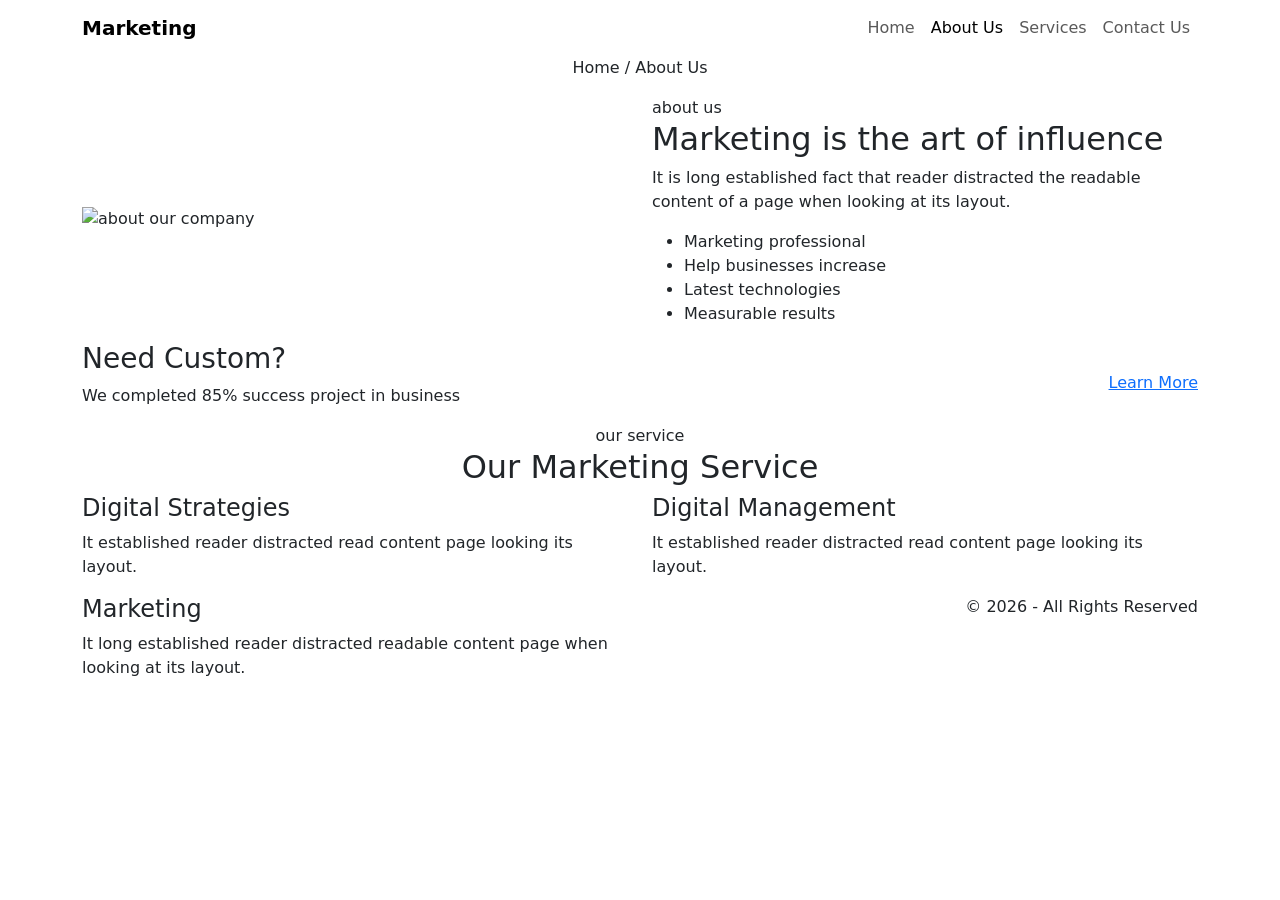
==== about.html @ 9dd2e95c "add about, services and contact pages" ====
<!DOCTYPE html>
<html lang="en">
<head>
  <meta charset="UTF-8">
  <meta name="viewport" content="width=device-width, initial-scale=1.0">
  <title>About Us - Marketing Agency</title>
  <link href="https://fonts.googleapis.com/css2?family=Manrope:wght@400;600;700;800&family=Roboto:wght@400;600;700&display=swap" rel="stylesheet">
  <link href="https://cdn.jsdelivr.net/npm/bootstrap@5.3.0/dist/css/bootstrap.min.css" rel="stylesheet">
  <link rel="stylesheet" href="css/main.css">
</head>
<body>

  <header>
    <nav class="navbar navbar-expand-lg navbar-light bg-white fixed-top">
      <div class="container">
        <a class="navbar-brand fw-bold" href="index.html">Marketing</a>
        <button class="navbar-toggler" type="button" data-bs-toggle="collapse" data-bs-target="#navbarNav">
          <span class="navbar-toggler-icon"></span>
        </button>
        <div class="collapse navbar-collapse" id="navbarNav">
          <ul class="navbar-nav ms-auto">
            <li class="nav-item"><a class="nav-link" href="index.html">Home</a></li>
            <li class="nav-item"><a class="nav-link active" href="about.html">About Us</a></li>
            <li class="nav-item"><a class="nav-link" href="services.html">Services</a></li>
            <li class="nav-item"><a class="nav-link" href="contact.html">Contact Us</a></li>
          </ul>
        </div>
      </div>
    </nav>
  </header>

  <!-- page title -->
  <section class="page-hero">
    <div class="container text-center">
      <h1>About Us</h1>
      <p>Home / About Us</p>
    </div>
  </section>

  <!-- about content -->
  <section class="about-section">
    <div class="container">
      <div class="row align-items-center">
        <div class="col-lg-6">
          <img src="https://themes.webswaala.com/CMS/WW179/wp-content/uploads/2026/01/about-1.jpg" alt="about our company" class="img-fluid">
        </div>
        <div class="col-lg-6">
          <span class="section-title">about us</span>
          <h2>Marketing is the art of influence</h2>
          <p>It is long established fact that reader distracted the readable content of a page when looking at its layout.</p>
          <ul class="check-list">
            <li>Marketing professional</li>
            <li>Help businesses increase</li>
            <li>Latest technologies</li>
            <li>Measurable results</li>
          </ul>
        </div>
      </div>
    </div>
  </section>

  <!-- extra info section -->
  <section class="need-custom-section">
    <div class="container">
      <div class="row align-items-center">
        <div class="col-md-8">
          <h3>Need Custom?</h3>
          <p>We completed 85% success project in business</p>
        </div>
        <div class="col-md-4 text-md-end">
          <a href="contact.html" class="btn-main">Learn More</a>
        </div>
      </div>
    </div>
  </section>

  <!-- services short -->
  <section class="services-section">
    <div class="container">
      <div class="text-center">
        <span class="section-title">our service</span>
        <h2>Our Marketing Service</h2>
      </div>
      <div class="row">
        <div class="col-md-6">
          <div class="service-card">
            <h4>Digital Strategies</h4>
            <p>It established reader distracted read content page looking its layout.</p>
          </div>
        </div>
        <div class="col-md-6">
          <div class="service-card">
            <h4>Digital Management</h4>
            <p>It established reader distracted read content page looking its layout.</p>
          </div>
        </div>
      </div>
    </div>
  </section>

  <footer>
    <div class="container">
      <div class="row">
        <div class="col-md-6">
          <h4>Marketing</h4>
          <p>It long established reader distracted readable content page when looking at its layout.</p>
        </div>
        <div class="col-md-6 text-md-end">
          <p>&copy; 2026 - All Rights Reserved</p>
        </div>
      </div>
    </div>
  </footer>

  <script src="https://cdn.jsdelivr.net/npm/bootstrap@5.3.0/dist/js/bootstrap.bundle.min.js"></script>
</body>
</html>
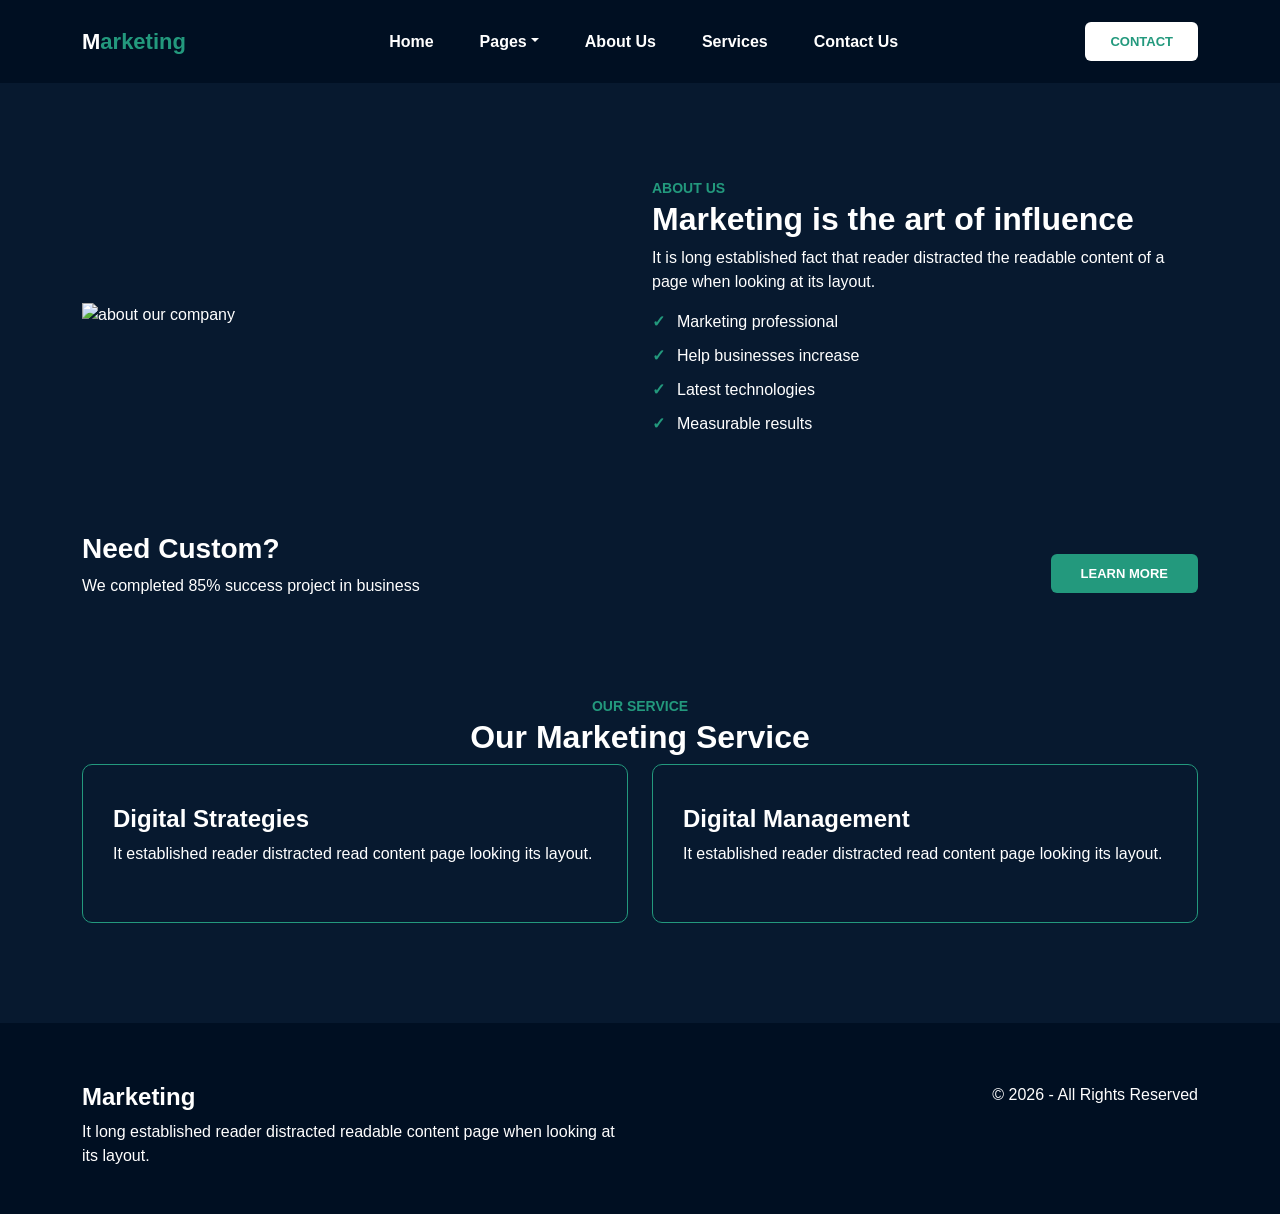
==== commit a2c80048: "add team, faq and pricing pages, unify navigation, fix map location" ====
--- a/about.html
+++ b/about.html
@@ -11,23 +11,32 @@
 <body>
 
   <header>
-    <nav class="navbar navbar-expand-lg navbar-light bg-white fixed-top">
-      <div class="container">
-        <a class="navbar-brand fw-bold" href="index.html">Marketing</a>
-        <button class="navbar-toggler" type="button" data-bs-toggle="collapse" data-bs-target="#navbarNav">
-          <span class="navbar-toggler-icon"></span>
-        </button>
-        <div class="collapse navbar-collapse" id="navbarNav">
-          <ul class="navbar-nav ms-auto">
-            <li class="nav-item"><a class="nav-link" href="index.html">Home</a></li>
-            <li class="nav-item"><a class="nav-link active" href="about.html">About Us</a></li>
-            <li class="nav-item"><a class="nav-link" href="services.html">Services</a></li>
-            <li class="nav-item"><a class="nav-link" href="contact.html">Contact Us</a></li>
-          </ul>
-        </div>
+  <nav class="navbar navbar-expand-lg fixed-top">
+    <div class="container">
+      <a class="navbar-brand fw-bold" href="index.html">M<span>arketing</span></a>
+      <button class="navbar-toggler" type="button" data-bs-toggle="collapse" data-bs-target="#navbarNav">
+        <span class="navbar-toggler-icon"></span>
+      </button>
+      <div class="collapse navbar-collapse justify-content-center" id="navbarNav">
+        <ul class="navbar-nav">
+          <li class="nav-item"><a class="nav-link" href="index.html">Home</a></li>
+          <li class="nav-item dropdown">
+            <a class="nav-link dropdown-toggle" href="#" data-bs-toggle="dropdown">Pages</a>
+            <ul class="dropdown-menu">
+              <li><a class="dropdown-item" href="team.html">Team</a></li>
+              <li><a class="dropdown-item" href="faq.html">Faq</a></li>
+              <li><a class="dropdown-item" href="pricing.html">Pricing Plan</a></li>
+            </ul>
+          </li>
+          <li class="nav-item"><a class="nav-link" href="about.html">About Us</a></li>
+          <li class="nav-item"><a class="nav-link" href="services.html">Services</a></li>
+          <li class="nav-item"><a class="nav-link" href="contact.html">Contact Us</a></li>
+        </ul>
       </div>
-    </nav>
-  </header>
+      <a href="contact.html" class="btn-contact">Contact</a>
+    </div>
+  </nav>
+</header>
 
   <!-- page title -->
   <section class="page-hero">
--- a/css/main.css
+++ b/css/main.css
@@ -0,0 +1,453 @@
+body {
+  font-family: 'Manrope', sans-serif;
+  color: #ffffff;
+  background-color: #07192F;
+  margin: 0;
+  padding: 0;
+}
+
+h1, h2, h3, h4 {
+  font-family: 'Roboto', sans-serif;
+  font-weight: 700;
+  color: #ffffff;
+}
+
+a {
+  text-decoration: none;
+}
+
+.section-title {
+  color: #23997D;
+  text-transform: uppercase;
+  font-weight: 700;
+  font-size: 14px;
+}
+
+.btn-main {
+  background-color: #23997D;
+  color: #ffffff;
+  padding: 12px 30px;
+  border: none;
+  border-radius: 6px;
+  text-transform: uppercase;
+  font-size: 13px;
+  font-weight: 700;
+  transition: 0.3s;
+}
+
+.btn-main:hover {
+  background-color: #ffffff;
+  color: #23997D;
+}
+
+@keyframes slideInLeft {
+  from { opacity: 0; transform: translateX(-40px); }
+  to { opacity: 1; transform: translateX(0); }
+}
+
+.animate-left {
+  animation: slideInLeft 0.8s ease forwards;
+}
+
+/* header */
+.navbar {
+  background-color: #000F22;
+  padding: 20px 0;
+}
+
+.navbar .navbar-brand {
+  color: #ffffff;
+  font-size: 22px;
+}
+
+.navbar .navbar-brand span {
+  color: #23997D;
+}
+
+.navbar .nav-link {
+  color: #ffffff;
+  font-weight: 600;
+  margin: 0 15px;
+}
+
+.navbar .nav-link:hover,
+.navbar .nav-link.active {
+  color: #23997D;
+}
+
+.navbar .dropdown-menu {
+  background-color: #000F22;
+  border: none;
+}
+
+.navbar .dropdown-item {
+  color: #ffffff;
+}
+
+.navbar .dropdown-item:hover {
+  background-color: #23997D;
+  color: #ffffff;
+}
+
+.btn-contact {
+  background-color: #ffffff;
+  color: #23997D;
+  padding: 10px 25px;
+  border-radius: 6px;
+  font-weight: 700;
+  font-size: 13px;
+  text-transform: uppercase;
+}
+
+/* hero */
+.hero-slide {
+  padding: 180px 0 100px;
+  min-height: 700px;
+  display: flex;
+  align-items: center;
+}
+
+.hero-slide .hero-img {
+  width: 500px;
+  height: 500px;
+  border-radius: 50%;
+  border: 8px solid #23997D;
+  object-fit: cover;
+}
+
+/* about */
+.about-section {
+  padding: 80px 0;
+}
+
+.about-img-wrap {
+  transition: 0.4s;
+}
+
+.about-img-wrap:hover {
+  transform: scale(1.03);
+}
+
+.check-list {
+  list-style: none;
+  padding-left: 0;
+}
+
+.check-list li {
+  margin-bottom: 10px;
+  padding-left: 25px;
+  position: relative;
+}
+
+.check-list li::before {
+  content: "✓";
+  color: #23997D;
+  font-weight: bold;
+  position: absolute;
+  left: 0;
+}
+
+.need-custom-box {
+  background-color: #0C2038;
+  border-radius: 10px;
+  padding: 30px;
+  margin-top: 30px;
+}
+
+.live-chat-icon {
+  transition: 0.3s;
+  display: inline-block;
+}
+
+.live-chat-icon:hover {
+  transform: rotate(15deg) scale(1.1);
+}
+
+/* services */
+.services-section {
+  padding: 80px 0;
+}
+
+.service-card {
+  border: 1px solid #23997D;
+  background-color: transparent;
+  padding: 40px 30px;
+  border-radius: 10px;
+  transition: 0.3s;
+  margin-bottom: 20px;
+}
+
+.service-card:hover {
+  background-color: #0C2038;
+}
+
+.read-more-link {
+  color: #23997D;
+  text-decoration: underline;
+  transition: 0.3s;
+  display: inline-block;
+}
+
+.read-more-link:hover {
+  color: #ffffff;
+  transform: translateX(5px);
+}
+
+/* counters */
+.counters {
+  padding: 60px 0;
+  text-align: center;
+}
+
+.counters h2 {
+  color: #23997D;
+  font-size: 36px;
+}
+
+/* ecommerce / circle menu */
+.ecommerce-section {
+  padding: 80px 0;
+}
+
+@keyframes rotateClockwise {
+  from { transform: rotate(0deg); }
+  to { transform: rotate(360deg); }
+}
+
+@keyframes rotateCounterClockwise {
+  from { transform: rotate(0deg); }
+  to { transform: rotate(-360deg); }
+}
+
+.circle-menu {
+  position: relative;
+  width: 500px;
+  height: 500px;
+  border-radius: 50%;
+  border: 1px solid #A9A7A7;
+  margin: 0 auto;
+}
+
+.circle-icon-wrap {
+  position: absolute;
+  width: 100%;
+  height: 100%;
+  animation: rotateClockwise 20s linear infinite;
+}
+
+.circle-icon {
+  position: absolute;
+  width: 60px;
+  height: 60px;
+  background-color: #ffffff;
+  border-radius: 50%;
+  display: flex;
+  align-items: center;
+  justify-content: center;
+  animation: rotateCounterClockwise 20s linear infinite;
+}
+
+.circle-center-text {
+  position: absolute;
+  top: 50%;
+  left: 50%;
+  transform: translate(-50%, -50%);
+  text-align: center;
+  width: 250px;
+}
+
+/* team */
+.team-section {
+  padding: 80px 0;
+  text-align: center;
+}
+
+.team-card {
+  position: relative;
+  overflow: hidden;
+  border-radius: 8px;
+}
+
+.team-card img {
+  width: 100%;
+  display: block;
+  transition: 0.4s;
+}
+
+.team-card:hover img {
+  filter: brightness(50%);
+}
+
+.team-info {
+  background-color: #23997D;
+  padding: 15px;
+  margin-top: -8px;
+  position: relative;
+  border-radius: 8px 8px 0 0;
+}
+
+/* testimonials */
+.testimonials-section {
+  padding: 80px 0;
+  text-align: center;
+}
+
+.testimonial-card {
+  background: #0C2038;
+  padding: 30px;
+  border-radius: 8px;
+  margin-bottom: 20px;
+}
+
+.testimonial-card img {
+  width: 60px;
+  height: 60px;
+  border-radius: 50%;
+  margin-bottom: 15px;
+}
+
+.testimonial-card h6 {
+  margin-bottom: 0;
+  color: #23997D;
+}
+
+.testimonial-card small {
+  color: #A9A7A7;
+}
+
+/* blog */
+.blog-section {
+  padding: 80px 0;
+}
+
+.blog-section img {
+  border-radius: 8px;
+}
+
+.blog-section small {
+  color: #A9A7A7;
+}
+
+/* footer */
+footer {
+  background-color: #000F22;
+  color: #ffffff;
+  padding: 60px 0 30px;
+}
+
+footer a {
+  color: #A9A7A7;
+}
+
+footer a:hover {
+  color: #23997D;
+}
+
+/* responsive */
+@media (max-width: 768px) {
+  .hero-slide {
+    padding: 130px 0 50px;
+    text-align: center;
+  }
+
+  .hero-slide .hero-img {
+    width: 280px;
+    height: 280px;
+    margin-top: 30px;
+  }
+
+  .circle-menu {
+    width: 300px;
+    height: 300px;
+  }
+}
+/* navbar dropdown fix (Pages centered) */
+.navbar-nav {
+  display: flex;
+  align-items: center;
+}
+
+/* team page reuse existing .team-card, .team-info from before */
+
+/* faq accordion */
+.faq-section {
+  padding: 80px 0;
+  max-width: 800px;
+  margin: 0 auto;
+}
+
+.faq-item {
+  background: #0C2038;
+  border-radius: 8px;
+  padding: 20px 25px;
+  margin-bottom: 15px;
+}
+
+.faq-item summary {
+  cursor: pointer;
+  font-weight: 700;
+  color: #ffffff;
+  list-style: none;
+}
+
+.faq-item summary::-webkit-details-marker {
+  display: none;
+}
+
+.faq-item summary::before {
+  content: "+ ";
+  color: #23997D;
+  font-weight: bold;
+}
+
+.faq-item[open] summary::before {
+  content: "− ";
+}
+
+.faq-item p {
+  color: #A9A7A7;
+  margin-top: 15px;
+  margin-bottom: 0;
+}
+
+/* pricing */
+.pricing-section {
+  padding: 80px 0;
+}
+
+.pricing-card {
+  background: #0C2038;
+  border-radius: 10px;
+  padding: 30px 20px;
+  text-align: center;
+}
+
+.pricing-card h3 {
+  font-size: 18px;
+  color: #A9A7A7;
+}
+
+.pricing-card h2 {
+  font-size: 40px;
+  color: #23997D;
+  margin: 10px 0 0;
+}
+
+.pricing-card p {
+  color: #A9A7A7;
+  margin-bottom: 20px;
+}
+
+.pricing-list {
+  list-style: none;
+  padding: 0;
+  margin-top: 25px;
+  text-align: left;
+}
+
+.pricing-list li {
+  padding: 8px 0;
+  border-top: 1px solid #1F3B5C;
+  color: #A9A7A7;
+  font-size: 14px;
+}
